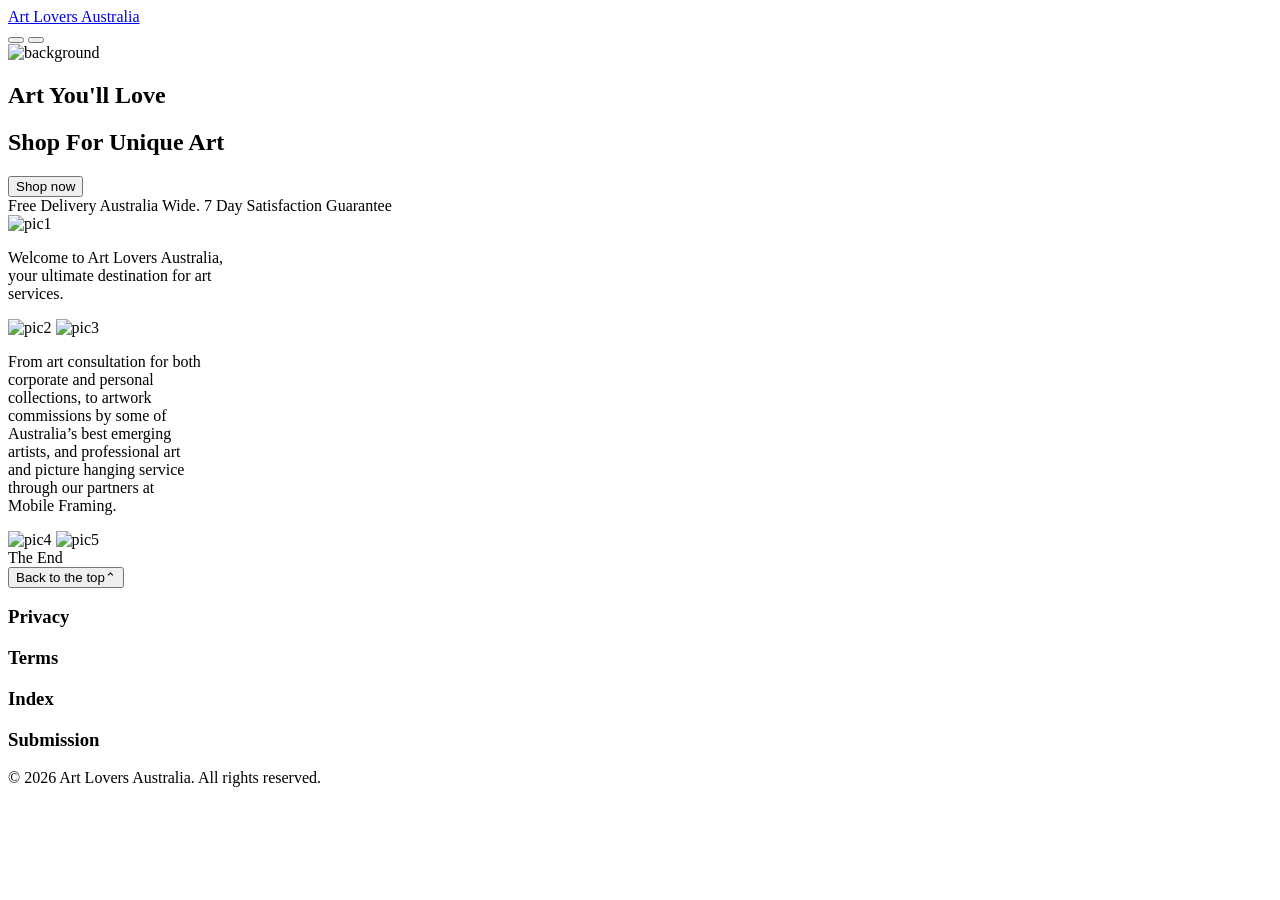
====  index.html @ 899e716e "info" ====
<!DOCTYPE html>
<html lang="en">
<head>
  <meta charset="UTF-8">
  <meta name="viewport" content="width=device-width, initial-scale=1.0">
  <title>ArtLoversAustralia</title>
  <link rel="stylesheet" href="2.css">
</head>

<body class="homepage">
    <div class="page-shell" id="top">
        <header class="navbar">
            <a class="brand" href="index.html">Art Lovers Australia</a>
            <nav class="header-icons" aria-label="Navigation">
                <button class="icon search" aria-label="Search">
                    <span class="icon search"></span>
                </button>
                <button class="icon wishlist" aria-label="Wishlist">
                    <span class="icon wishlist"></span>
                </button>
                <a class="icon cart" href="cart.html" aria-label="Cart">
                    <span class="icon cart"></span></a>
            </nav>
        </header>

        <main>
            <section class="home">
                <img src="assets/home.jpg" alt="background" class="home-bg">
                <div class="home-text">
                    <h1>Art You'll Love</h1>
                    <h1>Shop For Unique Art</h1>
                    <button class="shop-now" onclick="location.href='productlist.html'">Shop now</button>
                </div>
            </section>

            <section class="promotion">Free Delivery Australia Wide. 7 Day Satisfaction Guarantee
            </section>
        </main>
    </div>
</body>

    <section class="introcontent">
      <img class="pic" src="assets/pic1.jpg" alt="pic1">
      <p class="welcome">Welcome to Art Lovers Australia,<br>your ultimate destination for art<br>services.</p>
      <img class="img-place" src="assets/pic2.jpg" alt="pic2">
      <img class="img-vases" src="assets/pic3.jpg" alt="pic3">
      <p class="service-copy">From art consultation for both<br>corporate and personal<br>collections, to artwork<br>commissions by some of<br>Australia’s best emerging<br>artists, and professional art<br>and picture hanging service<br>through our partners at<br>Mobile Framing.</p>
      <img class="img-prism" src="assets/pic4.jpg" alt="pic4">
      <img class="img-pop" src="assets/pic5.png" alt="pic5">
    </section>
  </main>

    <div class="endarrow">
      <div>The End</div>
      <button class="icon" backtothetop="">Back to the top<span class="up">⌃</span>
    </button>
  </div>
  </main>

  <nav class="footernav" aria-label="Footerlinks">
    <h3>Privacy</h3>
    <h3>Terms</h3>
    <h3>Index</h3>
    <h3>Submission</h3>
  </nav>

  <div class="copyright">© 2026 Art Lovers Australia. All rights reserved.</div>
</footer>
</div>
  <script src="3.js"></script>
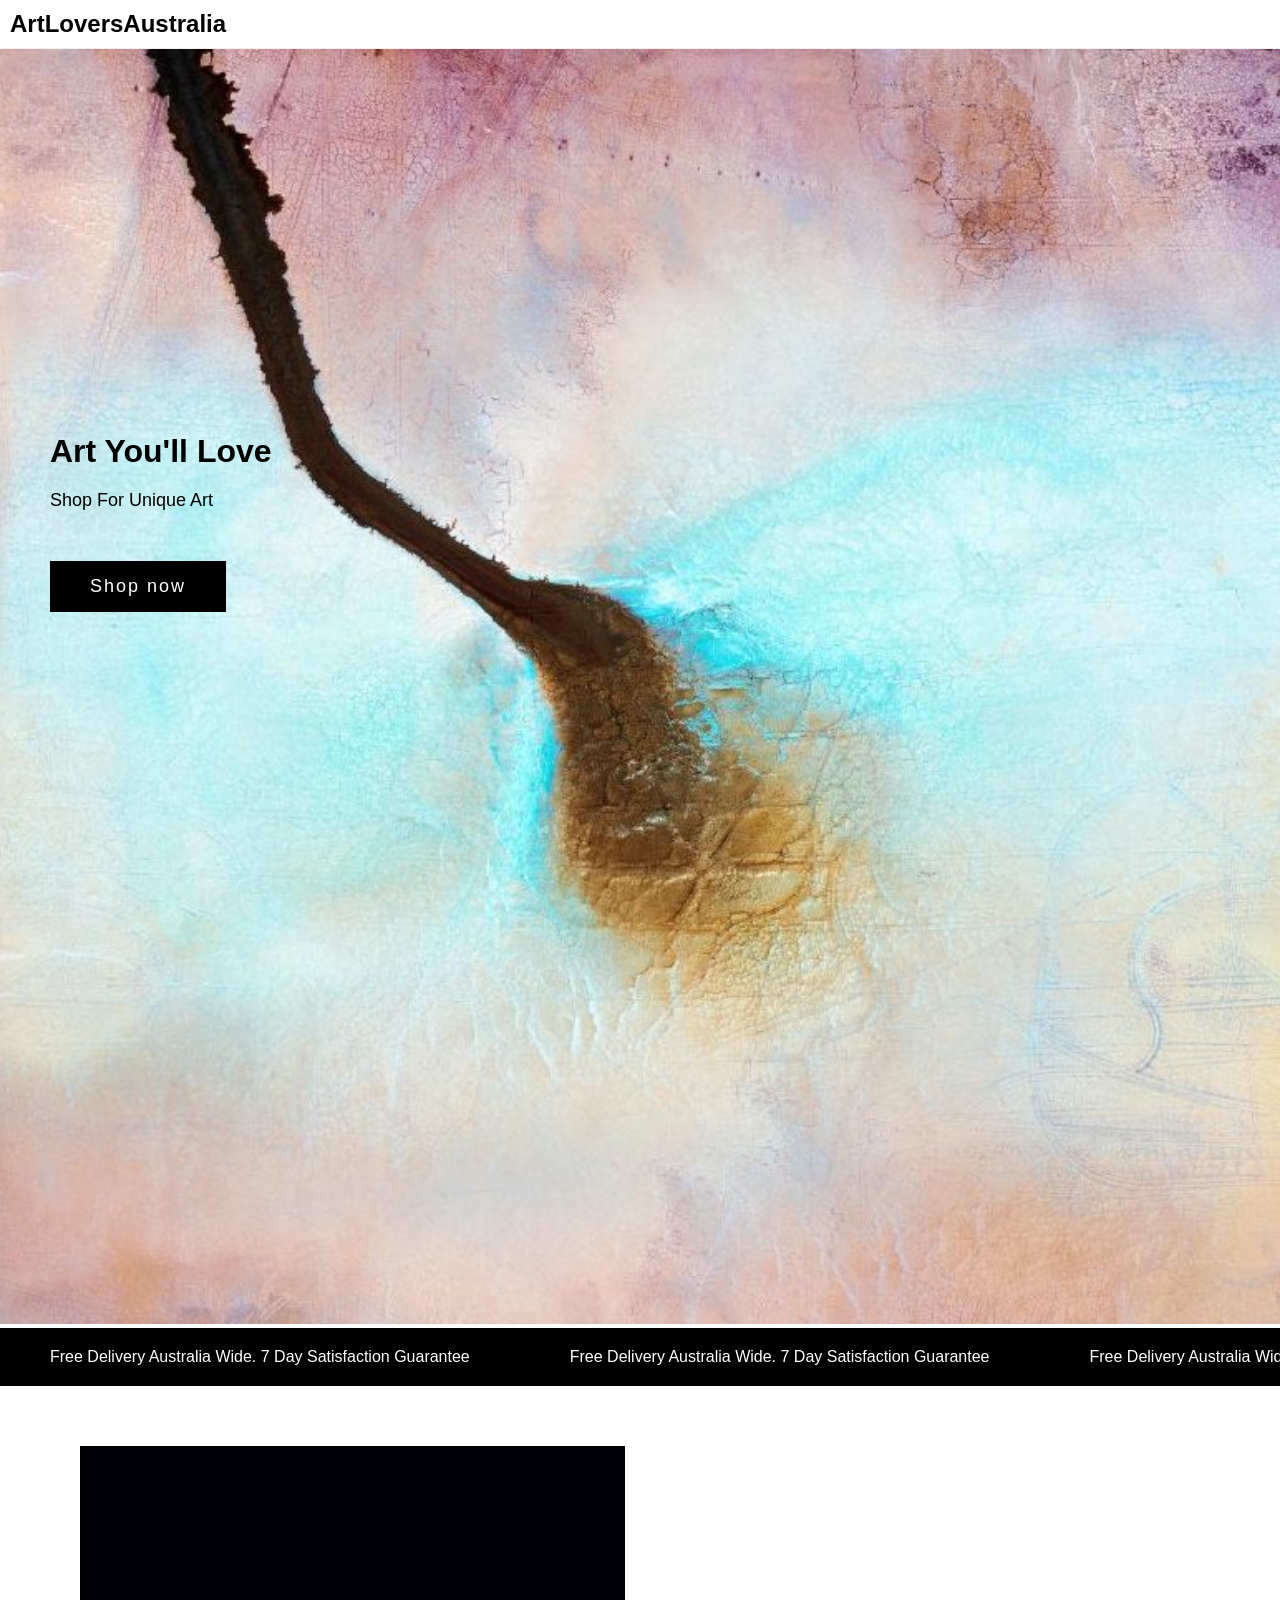
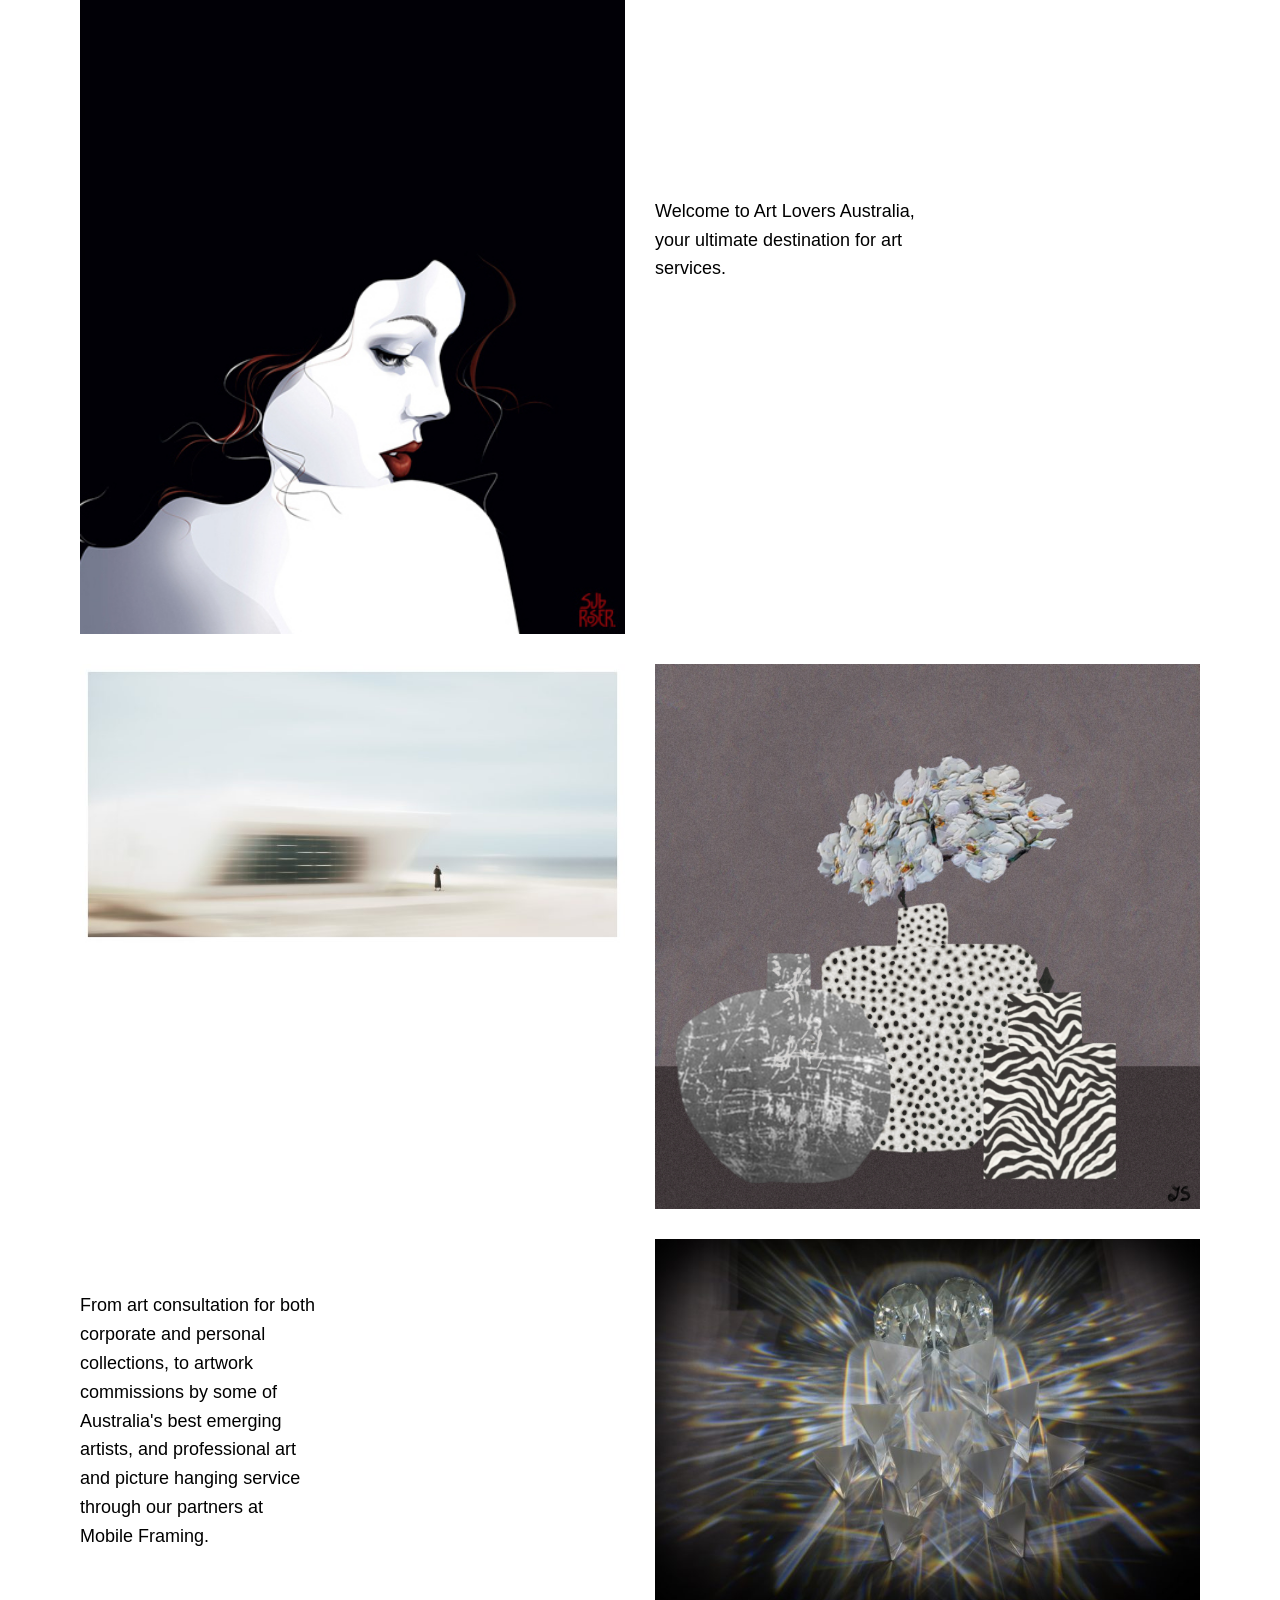
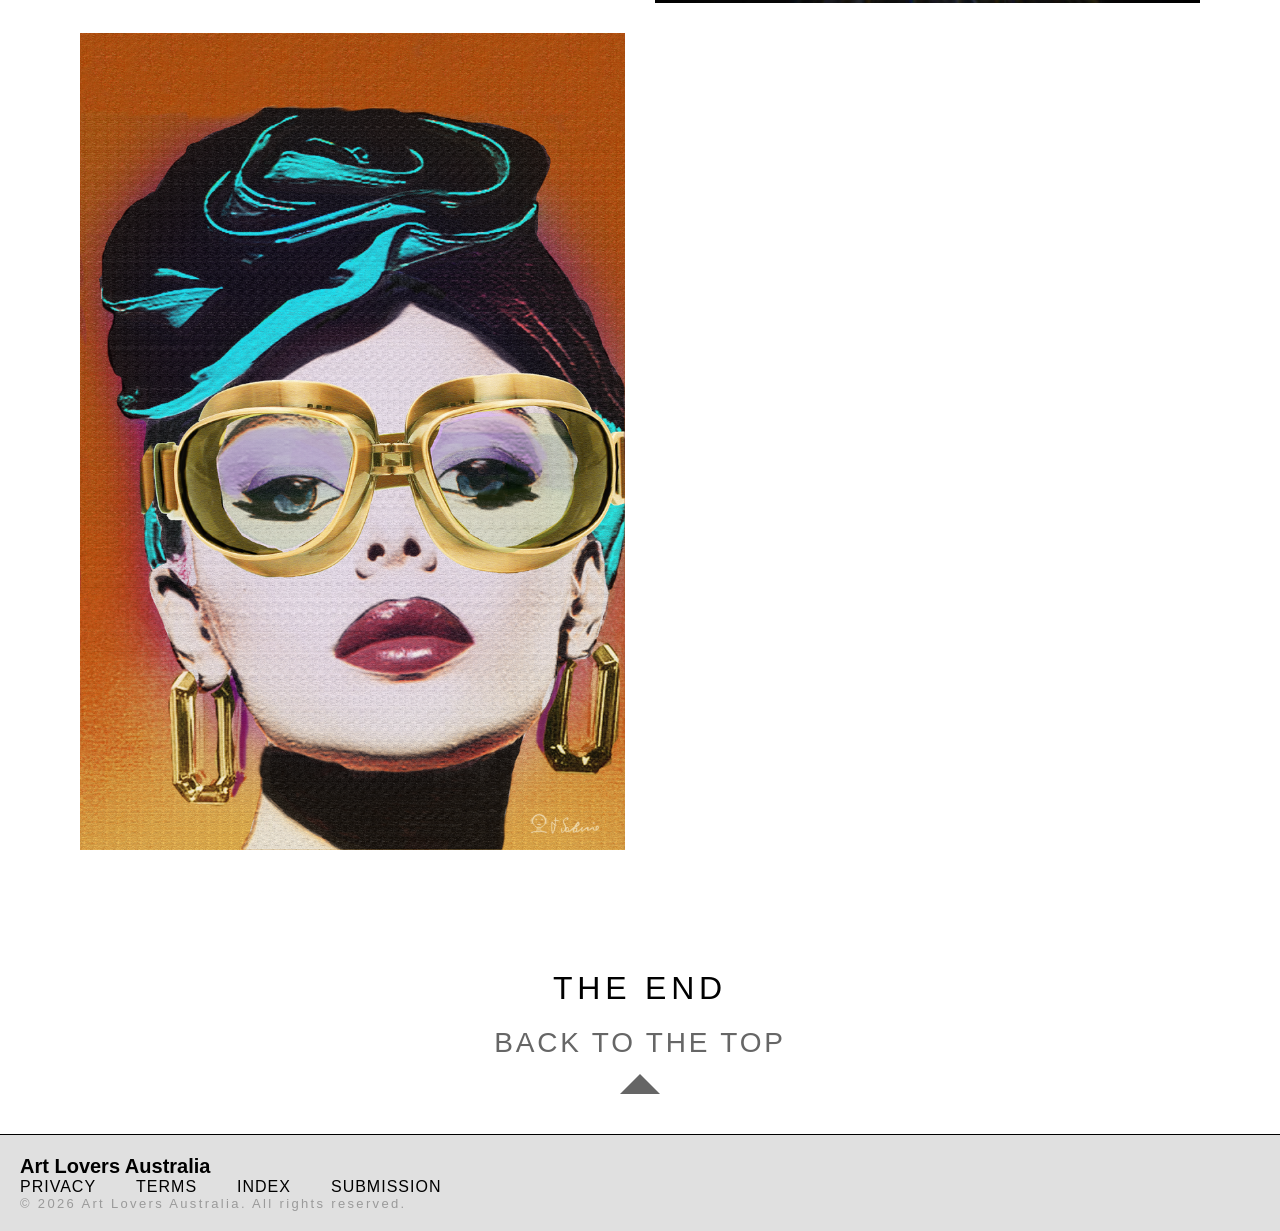
==== commit f8f77de6: "add a scrolling bar, and 'back to the top' button, and half of the porduct list." ====
--- a/ index.html
+++ b/ index.html
@@ -2,24 +2,21 @@
 <html lang="en">
 <head>
   <meta charset="UTF-8">
-  <meta name="viewport" content="width=device-width, initial-scale=1.0">
+  <meta name="viewport" content="width=device-width, initial-scale=1">
   <title>ArtLoversAustralia</title>
-  <link rel="stylesheet" href="2.css">
+  <link rel="stylesheet" href="styles.css">
 </head>
 
 <body class="homepage">
     <div class="page-shell" id="top">
         <header class="navbar">
-            <a class="brand" href="index.html">Art Lovers Australia</a>
+            <a class="brand" href=" index.html">ArtLoversAustralia</a>
             <nav class="header-icons" aria-label="Navigation">
-                <button class="icon search" aria-label="Search">
-                    <span class="icon search"></span>
+                <button class="nav-icon iconsearch" aria-label="Search">
                 </button>
-                <button class="icon wishlist" aria-label="Wishlist">
-                    <span class="icon wishlist"></span>
+                <button class="nav-icon wishlist" aria-label="Wishlist">
                 </button>
-                <a class="icon cart" href="cart.html" aria-label="Cart">
-                    <span class="icon cart"></span></a>
+            <a class="nav-icon cart" href="cart.html" aria-label="Cart"></a>
             </nav>
         </header>
 
@@ -28,43 +25,49 @@
                 <img src="assets/home.jpg" alt="background" class="home-bg">
                 <div class="home-text">
                     <h1>Art You'll Love</h1>
-                    <h1>Shop For Unique Art</h1>
-                    <button class="shop-now" onclick="location.href='productlist.html'">Shop now</button>
+                    <h2>Shop For Unique Art</h2>
+                    <button class="shop-now" onclick="location.href='product-list-H.html'">Shop now</button>
                 </div>
             </section>
 
-            <section class="promotion">Free Delivery Australia Wide. 7 Day Satisfaction Guarantee
+            <section class="promotion">
+                <div class="promotion-scroll">
+                    <span>Free Delivery Australia Wide. 7 Day Satisfaction Guarantee</span>
+                    <span>Free Delivery Australia Wide. 7 Day Satisfaction Guarantee</span>
+                    <span>Free Delivery Australia Wide. 7 Day Satisfaction Guarantee</span>
+                    <span>Free Delivery Australia Wide. 7 Day Satisfaction Guarantee</span>
+                </div>
             </section>
+
+            <section class="introcontent">
+                <img class="pic" src="assets/pic1.jpg" alt="pic1">
+                <p class="welcome">Welcome to Art Lovers Australia,<br>your ultimate destination for art<br>services.</p>
+                <img class="img-place" src="assets/pic2.jpg" alt="pic2">
+                <img class="img-vases" src="assets/pic3.jpg" alt="pic3">
+                <p class="service-copy">From art consultation for both<br>corporate and personal<br>collections, to artwork<br>commissions by some of<br>Australia's best emerging<br>artists, and professional art<br>and picture hanging service<br>through our partners at<br>Mobile Framing.</p>
+                <img class="img-prism" src="assets/pic4.jpg" alt="pic4">
+                <img class="img-pop" src="assets/pic5.png" alt="pic5">
+            </section>
+
+            <div class="end-section">
+                <div class="end-text">The End</div>
+                <a href="#top" class="back-to-top">Back to the top<span class="arrow-up"></span></a>
+            </div>
         </main>
-    </div>
+
+        <footer class="footer">
+            <div class="footer-row"></div>
+            <div class="footer-brand">Art Lovers Australia</div>
+            <nav class="footer-links" aria-label="Footer links">
+                <a href="#" class="footer-link">PRIVACY</a>
+                <a href="#" class="footer-link">TERMS</a>
+                <a href="#" class="footer-link">INDEX</a>
+                <a href="#" class="footer-link">SUBMISSION</a>
+            </nav>
+            <div class="copyright">© 2026 Art Lovers Australia. All rights reserved.</div>
+        </footer>
+
+
+    <script src="3.js"></script>
 </body>
-
-    <section class="introcontent">
-      <img class="pic" src="assets/pic1.jpg" alt="pic1">
-      <p class="welcome">Welcome to Art Lovers Australia,<br>your ultimate destination for art<br>services.</p>
-      <img class="img-place" src="assets/pic2.jpg" alt="pic2">
-      <img class="img-vases" src="assets/pic3.jpg" alt="pic3">
-      <p class="service-copy">From art consultation for both<br>corporate and personal<br>collections, to artwork<br>commissions by some of<br>Australia’s best emerging<br>artists, and professional art<br>and picture hanging service<br>through our partners at<br>Mobile Framing.</p>
-      <img class="img-prism" src="assets/pic4.jpg" alt="pic4">
-      <img class="img-pop" src="assets/pic5.png" alt="pic5">
-    </section>
-  </main>
-
-    <div class="endarrow">
-      <div>The End</div>
-      <button class="icon" backtothetop="">Back to the top<span class="up">⌃</span>
-    </button>
-  </div>
-  </main>
-
-  <nav class="footernav" aria-label="Footerlinks">
-    <h3>Privacy</h3>
-    <h3>Terms</h3>
-    <h3>Index</h3>
-    <h3>Submission</h3>
-  </nav>
-
-  <div class="copyright">© 2026 Art Lovers Australia. All rights reserved.</div>
-</footer>
-</div>
-  <script src="3.js"></script>+</html>
--- a/styles.css
+++ b/styles.css
@@ -0,0 +1,521 @@
+:root {
+    --font-tech: 'Arial', sans-serif;
+    --primary-color: #000;
+    --secondary-color: #666;
+    --light-bg: #e0e0e0;
+}
+
+* {
+    margin: 0;
+    padding: 0;
+    box-sizing: border-box;
+    font-family: Arial, sans-serif;
+}
+
+/* Page shell */
+.page-shell {
+    max-width: 100%;
+    margin: 0 auto;
+}
+
+/* navbar */
+.navbar {
+    display: flex;
+    justify-content: space-between;
+    align-items: center;
+    padding: 10px;
+    background: white;
+    border-bottom: 1px solid #f0f0f0;
+}
+
+/* brand name */
+.brand {
+    font-size: 24px;
+    font-weight: 700;
+    text-decoration: none;
+    color: black;
+}
+
+/* navbar icon container */
+.header-icons {
+    display: flex;
+    gap: 30px;
+    align-items: center;
+}
+
+/* Navigation icons */
+.nav-icon {
+    background: none;
+    border: none;
+    font-size: 24px;
+    cursor: pointer;
+    padding: 8px;
+    transition: opacity 0.3s ease;
+}
+
+.nav-icon:hover {
+    opacity: 0.7;
+}
+
+.nav-icon:focus {
+    outline: 2px solid var(--primary-color);
+    outline-offset: 2px;
+}
+
+.nav-icon span {
+    display: inline-block;
+    width: 24px;
+    height: 24px;
+}
+
+/* Search icon */
+.nav-icon.iconsearch span {
+    background: url('data:image/svg+xml,<svg xmlns="http://www.w3.org/2000/svg" viewBox="0 0 24 24" fill="none" stroke="black" stroke-width="2"><circle cx="11" cy="11" r="8"></circle><path d="m21 21-4.35-4.35"></path></svg>');
+    background-size: contain;
+    background-repeat: no-repeat;
+}
+
+/* Wishlist icon */
+.nav-icon.wishlist span {
+    background: url('data:image/svg+xml,<svg xmlns="http://www.w3.org/2000/svg" viewBox="0 0 24 24" fill="none" stroke="black" stroke-width="2"><path d="M20.84 4.61a5.5 5.5 0 0 0-7.78 0L12 5.67l-1.06-1.06a5.5 5.5 0 0 0-7.78 7.78l1.06 1.06L12 21.23l7.78-7.78 1.06-1.06a5.5 5.5 0 0 0 0-7.78z"></path></svg>');
+    background-size: contain;
+    background-repeat: no-repeat;
+}
+
+/* Cart icon */
+.nav-icon.cart span {
+    background: url('data:image/svg+xml,<svg xmlns="http://www.w3.org/2000/svg" viewBox="0 0 24 24" fill="none" stroke="black" stroke-width="2"><circle cx="9" cy="21" r="1"></circle><circle cx="20" cy="21" r="1"></circle><path d="M1 1h4l2.68 13.39a2 2 0 0 0 2 1.61h9.72a2 2 0 0 0 2-1.61L23 6H6"></path></svg>');
+    background-size: contain;
+    background-repeat: no-repeat;
+}
+
+/* Home section */
+.home {
+    position: relative;
+    width: 100%;
+    height: 100%;
+    overflow: hidden;
+}
+
+.home-bg {
+    width: 100%;
+    height: 100%;
+    object-fit: cover;
+}
+
+.home-text {
+    position: absolute;
+    top: 30%;
+    left: 50px;
+    color: black;
+}
+
+.home-text h1 {
+    font-size: 32px;
+    margin-bottom: 20px;
+}
+
+.home-text h2 {
+    font-size: 18px;
+    font-weight: 400;
+    margin-bottom: 20px;
+}
+
+.shop-now {
+    margin-top: 30px;
+    background: black;
+    color: white;
+    border: none;
+    padding: 15px 40px;
+    font-size: 18px;
+    letter-spacing: 2px;
+    cursor: pointer;
+    transition: background-color 0.3s ease;
+}
+
+.shop-now:hover {
+    background-color: #333;
+}
+
+.shop-now:focus {
+    outline: 2px solid white;
+    outline-offset: 2px;
+}
+
+/* Promotion section */
+.promotion {
+    background: black;
+    color: white;
+    padding: 0;
+    font-size: 16px;
+    overflow: hidden;
+}
+
+.promotion-scroll {
+    display: flex;
+    animation: scroll 15s linear infinite;
+    white-space: nowrap;
+}
+
+.promotion-scroll span {
+    padding: 20px 50px;
+    display: inline-block;
+    flex-shrink: 0;
+}
+
+@keyframes scroll {
+    0% {
+        transform: translateX(0);
+    }
+    100% {
+        transform: translateX(-33.333%);
+    }
+}
+
+/* hover */
+.promotion:hover .promotion-scroll {
+    animation-play-state: paused;
+}
+
+/* Tech font style */
+.tech {
+    font-family: var(--font-tech);
+    letter-spacing: .08em;
+    text-transform: uppercase;
+    font-weight: 600;
+}
+
+/* Intro content section */
+.introcontent {
+    display: grid;
+    grid-template-columns: repeat(2, 1fr);
+    gap: 30px;
+    padding: 60px 40px;
+    max-width: 1200px;
+    margin: 0 auto;
+}
+
+.introcontent .pic,
+.introcontent .img-place,
+.introcontent .img-vases,
+.introcontent .img-prism,
+.introcontent .img-pop {
+    width: 100%;
+    height: auto;
+    object-fit: cover;
+}
+
+.introcontent .welcome,
+.introcontent .service-copy {
+    display: flex;
+    align-items: center;
+    font-size: 18px;
+    line-height: 1.6;
+    color: var(--primary-color);
+}
+
+/* End section */
+.end-section {
+    text-align: center;
+    padding: 60px 20px 40px;
+}
+
+.end-text {
+    font-family: var(--font-tech);
+    font-size: 32px;
+    letter-spacing: 0.15em;
+    text-transform: uppercase;
+    margin-bottom: 20px;
+    color: var(--primary-color);
+}
+
+.back-to-top {
+    display: inline-block;
+    font-family: var(--font-tech);
+    font-size: 28px;
+    letter-spacing: 0.1em;
+    text-transform: uppercase;
+    color: var(--secondary-color);
+    text-decoration: none;
+    position: relative;
+    transition: color 0.3s ease;
+}
+
+.back-to-top:hover {
+    color: var(--primary-color);
+}
+
+.back-to-top .arrow-up {
+    display: block;
+    width: 0;
+    height: 0;
+    border-left: 20px solid transparent;
+    border-right: 20px solid transparent;
+    border-bottom: 20px solid var(--secondary-color);
+    margin: 15px auto 0;
+    transition: border-bottom-color 0.3s ease;
+}
+
+.back-to-top:hover .arrow-up {
+    border-bottom-color: var(--primary-color);
+}
+
+/* Footer */
+.footer {
+    border-top: 1px solid var(--primary-color);
+    background-color: var(--light-bg);
+    padding: 20px 20px;
+}
+
+.footer-brand {
+    display: flex;
+    font-size: 20px;
+    font-weight: 700;
+    color: var(--primary-color);
+}
+
+.footer-links {
+    display: flex;
+    gap: 40px;
+}
+
+.footer-link {
+    font-family: var(--font-tech);
+    font-size: 16px;
+    letter-spacing: 1px;
+    text-transform: uppercase;
+    color: var(--primary-color);
+    text-decoration: none;
+    transition: opacity 0.3s ease;
+}
+
+.footer-link:hover {
+    opacity: 0.4;
+}
+
+.footer-link:focus {
+    outline: 2px solid var(--primary-color);
+    outline-offset: 4px;
+}
+
+.copyright {
+    font-family: var(--font-tech);
+    font-size: 13px;
+    letter-spacing: .18em;
+    color: #9a9a9a;
+}
+
+/* Product list page styles */
+.listpage .content {
+    min-height: calc(100vh - 200px);
+}
+
+.list-top {
+    display: flex;
+    justify-content: space-between;
+    align-items: center;
+    padding: 20px 40px;
+    border-bottom: 1px solid #f0f0f0;
+}
+
+.homebotton {
+    display: flex;
+    align-items: center;
+    gap: 10px;
+    font-size: 14px;
+    margin-bottom: 20px;
+}
+
+.homebotton a {
+    color: var(--primary-color);
+    text-decoration: none;
+}
+
+.homebotton .chev {
+    color: var(--secondary-color);
+}
+
+.filter-btn {
+    background: none;
+    border: 1px solid var(--primary-color);
+    padding: 8px 16px;
+    cursor: pointer;
+    transition: all 0.3s ease;
+}
+
+.filter-btn:hover {
+    background-color: var(--primary-color);
+    color: white;
+}
+
+.view-icons {
+    display: flex;
+    gap: 15px;
+}
+
+.layout-icon {
+    display: inline-flex;
+    flex-wrap: wrap;
+    gap: 3px;
+    width: 40px;
+    height: 40px;
+    border: 1px solid #ddd;
+    padding: 5px;
+    cursor: pointer;
+    transition: all 0.3s ease;
+}
+
+.layout-icon span {
+    flex: 1;
+    background-color: #f0f0f0;
+}
+
+.layout-icon.active {
+    border-color: var(--primary-color);
+    background-color: var(--primary-color);
+}
+
+.layout-icon.active span {
+    background-color: var(--primary-color);
+}
+
+/* Art grid */
+.art-grid {
+    display: grid;
+    grid-template-columns: repeat(3, 1fr);
+    gap: 30px;
+    padding: 40px;
+    max-width: 1400px;
+    margin: 0 auto;
+}
+
+.art-card {
+    transition: transform 0.3s ease;
+}
+
+.art-card:hover {
+    transform: translateY(-5px);
+}
+
+.art-img-wrap {
+    display: block;
+    overflow: hidden;
+    margin-bottom: 15px;
+}
+
+.art-img-wrap img {
+    width: 100%;
+    height: auto;
+    display: block;
+}
+
+.art-meta {
+    display: flex;
+    justify-content: space-between;
+    align-items: flex-start;
+    margin-bottom: 10px;
+}
+
+.art-meta a {
+    text-decoration: none;
+    color: var(--primary-color);
+}
+
+.art-title {
+    font-size: 18px;
+    font-weight: 600;
+    margin-bottom: 5px;
+}
+
+.art-artist {
+    font-size: 14px;
+    color: var(--secondary-color);
+}
+
+.fav {
+    background: none;
+    border: none;
+    font-size: 24px;
+    cursor: pointer;
+    padding: 0;
+    transition: transform 0.3s ease;
+}
+
+.fav:hover {
+    transform: scale(1.2);
+}
+
+.price {
+    font-size: 16px;
+    font-weight: 600;
+    color: var(--primary-color);
+}
+
+.view-all {
+    text-align: center;
+    padding: 40px 20px;
+}
+
+.view-all button {
+    background: white;
+    border: 1px solid var(--primary-color);
+    padding: 15px 40px;
+    font-size: 16px;
+    cursor: pointer;
+    transition: all 0.3s ease;
+}
+
+.view-all button:hover {
+    background-color: var(--primary-color);
+    color: white;
+}
+
+/* Responsive design */
+@media (max-width: 768px) {
+    .art-grid {
+        grid-template-columns: repeat(2, 1fr);
+        gap: 20px;
+        padding: 20px;
+    }
+
+    .introcontent {
+        grid-template-columns: 1fr;
+        gap: 20px;
+        padding: 40px 20px;
+    }
+
+    .footer-links {
+        gap: 20px;
+    }
+
+    .home-text {
+        top: 50%;
+        left: 20px;
+        transform: translateY(-50%);
+    }
+
+    .home-text h1 {
+        font-size: 24px;
+    }
+}
+
+@media (max-width: 480px) {
+    .art-grid {
+        grid-template-columns: 1fr;
+    }
+
+    .header-icons {
+        gap: 20px;
+    }
+
+    .list-top {
+        flex-direction: column;
+        align-items: flex-start;
+        gap: 15px;
+    }
+
+    .view-icons {
+        width: 100%;
+        justify-content: flex-end;
+    }
+}
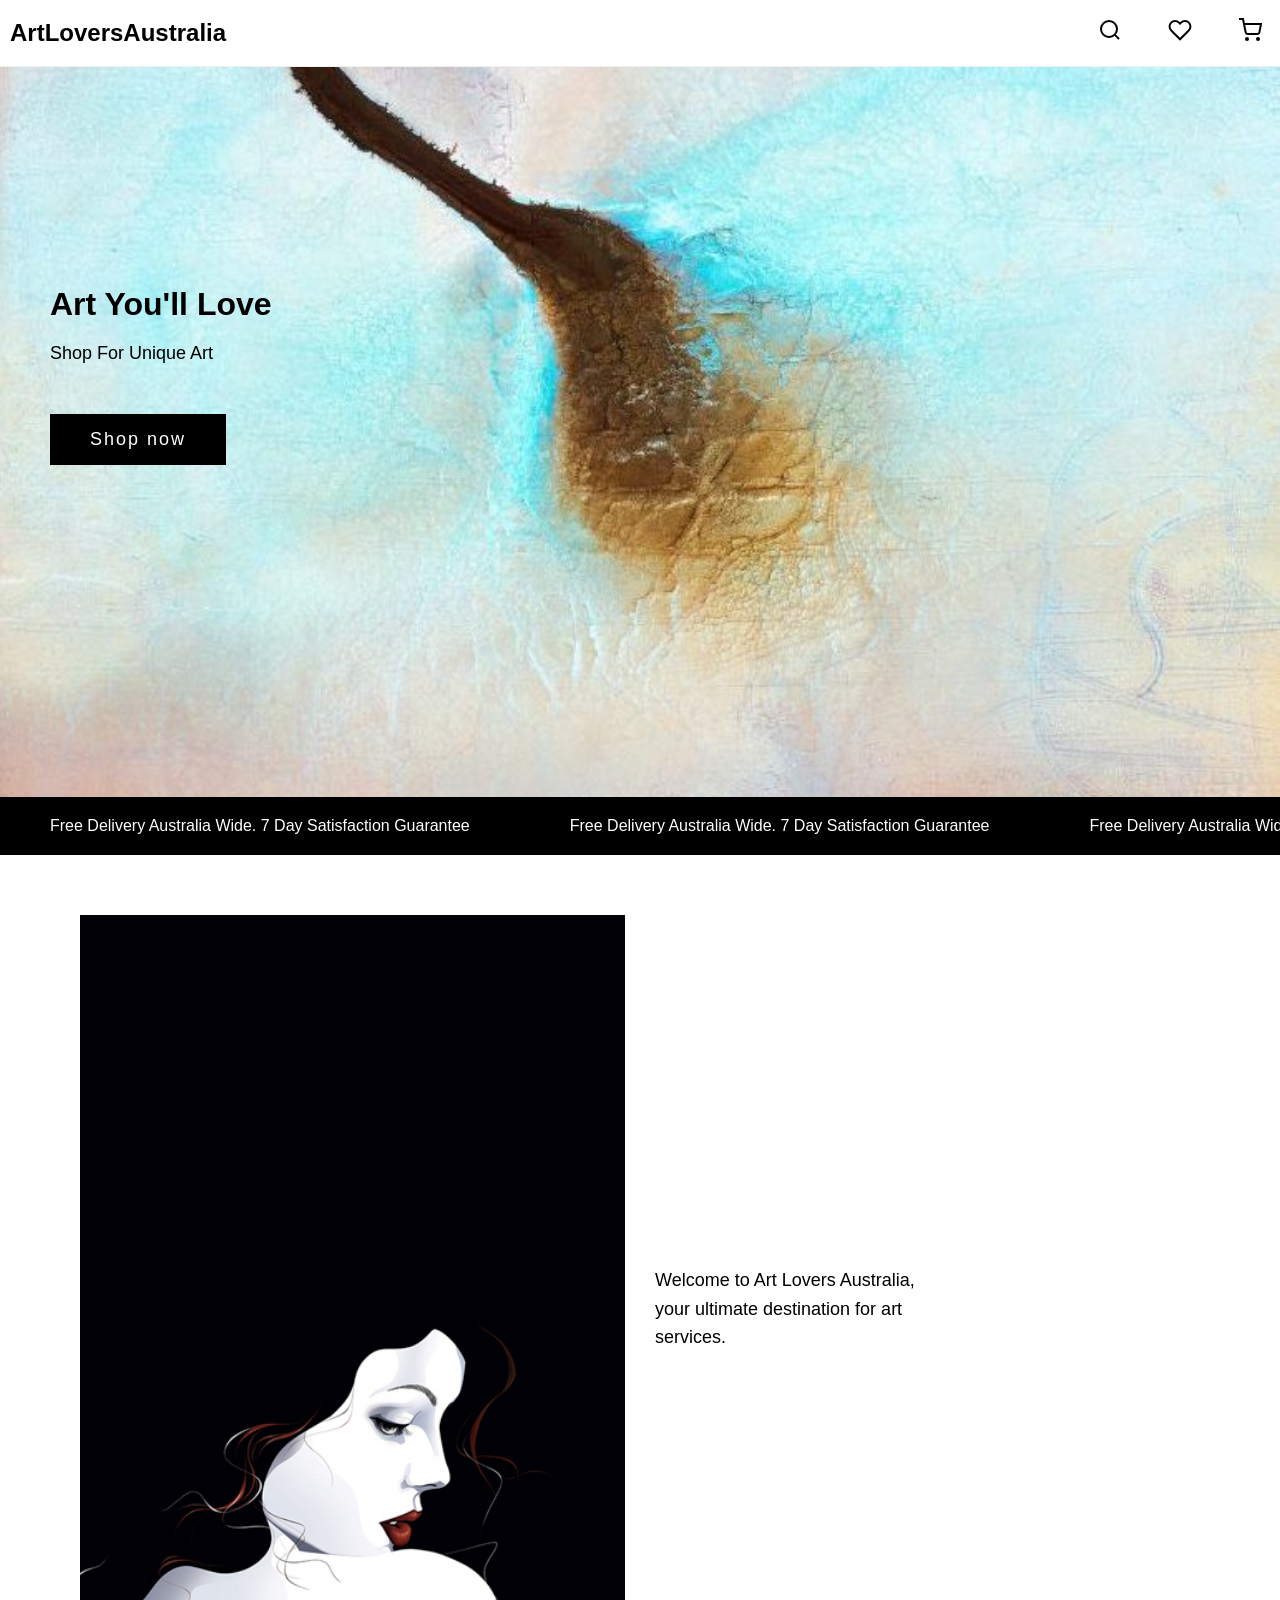
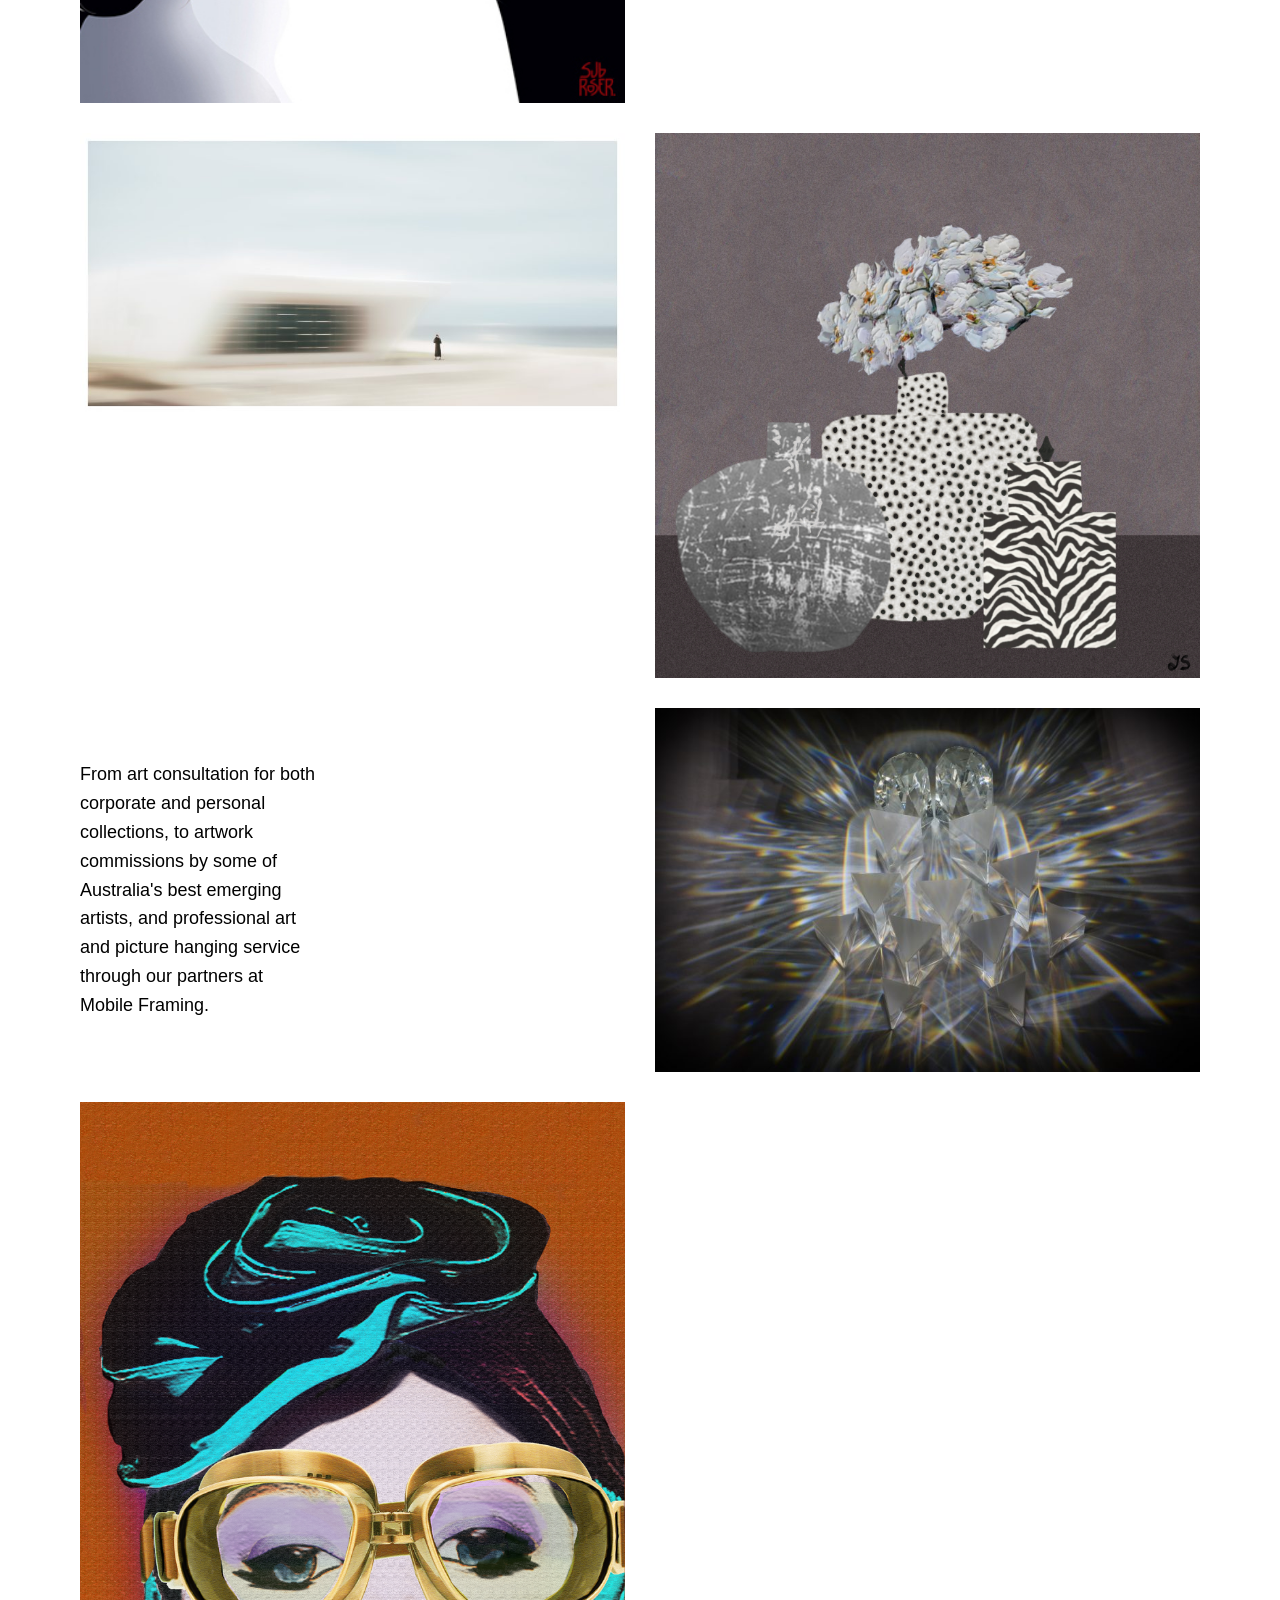
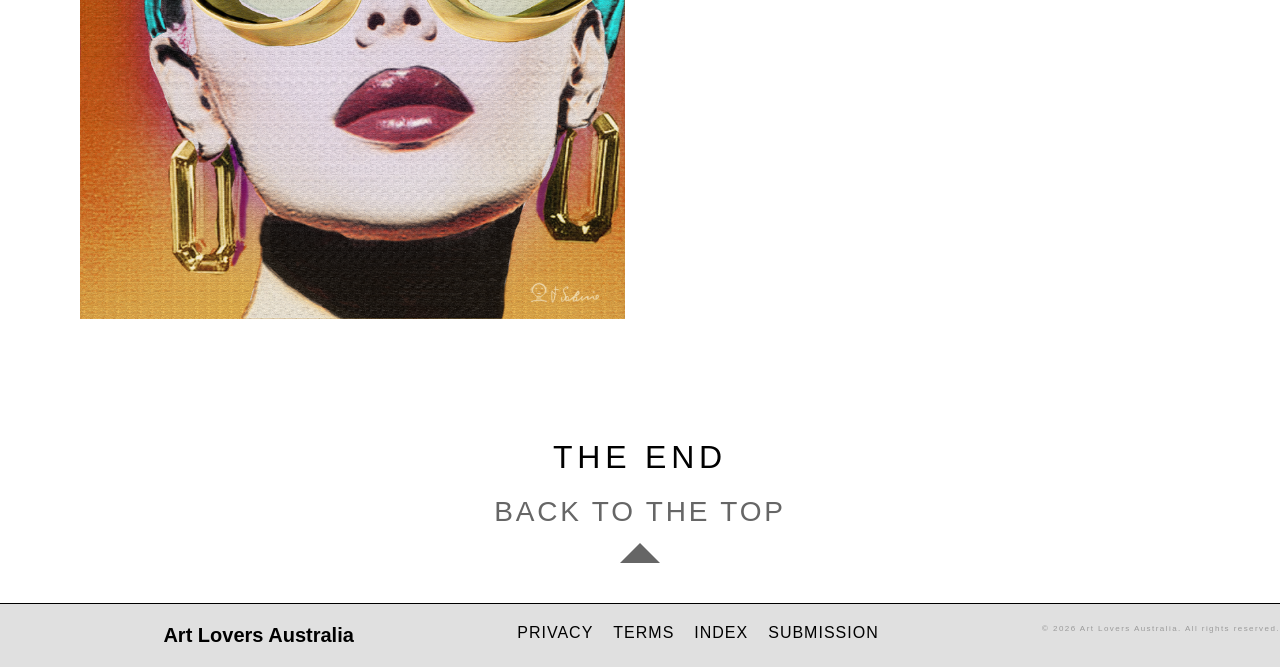
==== commit a4d85a7b: "add icons on home page, and fixed the footer." ====
--- a/ index.html
+++ b/ index.html
@@ -12,12 +12,16 @@
         <header class="navbar">
             <a class="brand" href=" index.html">ArtLoversAustralia</a>
             <nav class="header-icons" aria-label="Navigation">
-                <button class="nav-icon iconsearch" aria-label="Search">
-                </button>
-                <button class="nav-icon wishlist" aria-label="Wishlist">
-                </button>
-            <a class="nav-icon cart" href="cart.html" aria-label="Cart"></a>
-            </nav>
+      <button class="nav-icon iconsearch" aria-label="Search">
+            <span></span>
+          </button>
+          <button class="nav-icon wishlist" aria-label="Wishlist">
+            <span></span>
+          </button>
+          <a class="nav-icon cart" href="cart.html" aria-label="Cart">
+            <span></span>
+          </a>
+        </nav> 
         </header>
 
         <main>
--- a/styles.css
+++ b/styles.css
@@ -93,7 +93,7 @@
 .home {
     position: relative;
     width: 100%;
-    height: 100%;
+    height: 730px;
     overflow: hidden;
 }
 
@@ -262,13 +262,14 @@
 
 /* Footer */
 .footer {
+    display: flex;
     border-top: 1px solid var(--primary-color);
     background-color: var(--light-bg);
-    padding: 20px 20px;
+    padding: 20px 0px;
+    justify-content: space-between;
 }
 
 .footer-brand {
-    display: flex;
     font-size: 20px;
     font-weight: 700;
     color: var(--primary-color);
@@ -276,7 +277,7 @@
 
 .footer-links {
     display: flex;
-    gap: 40px;
+    gap: 20px;
 }
 
 .footer-link {
@@ -300,7 +301,7 @@
 
 .copyright {
     font-family: var(--font-tech);
-    font-size: 13px;
+    font-size: 8px;
     letter-spacing: .18em;
     color: #9a9a9a;
 }
